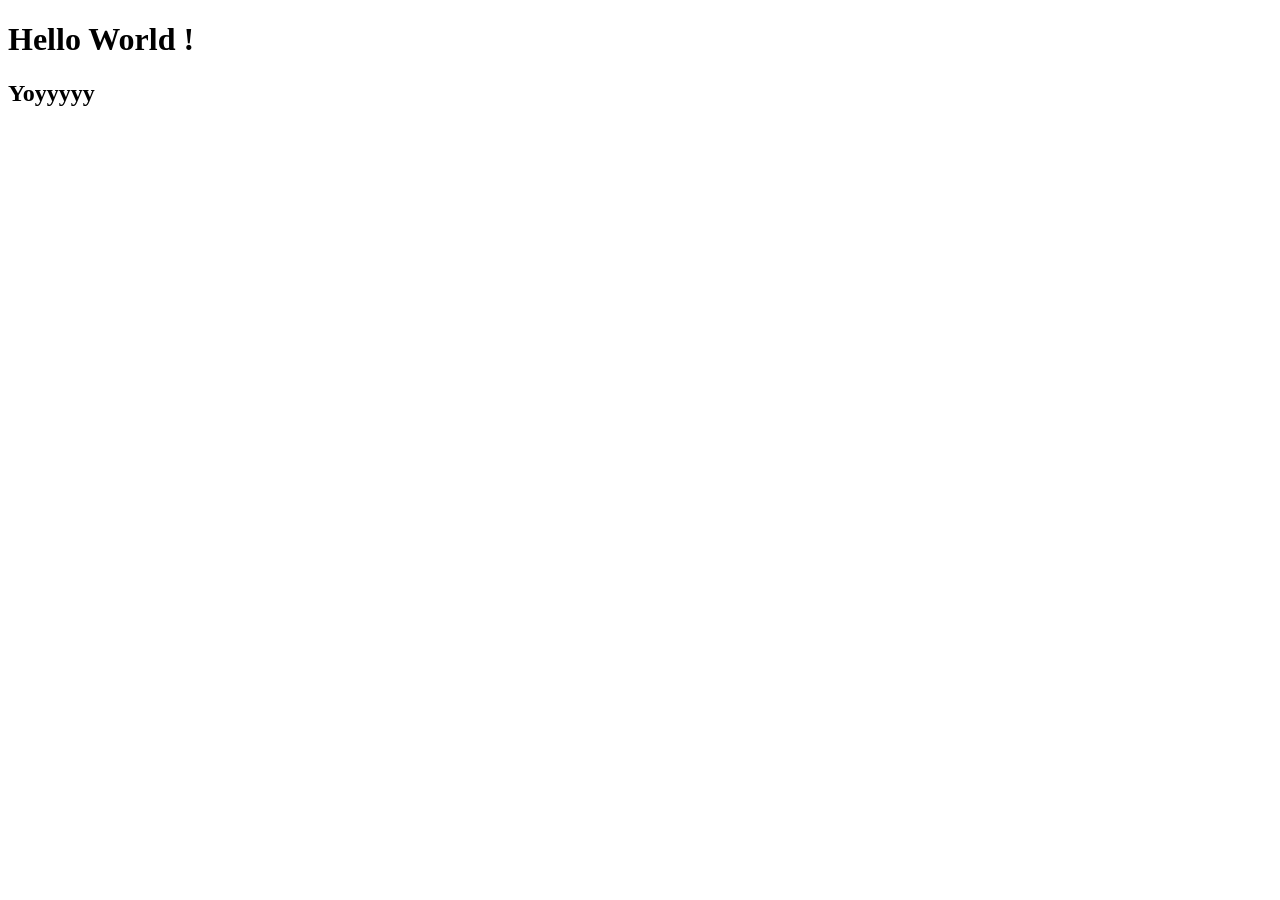
==== index.html @ 07645898 "name" ====
<!DOCTYPE html>
<html lang="en">
<head>
    <meta charset="UTF-8">
    <meta http-equiv="X-UA-Compatible" content="IE=edge">
    <meta name="viewport" content="width=device-width, initial-scale=1.0">
    <title>Document</title>
</head>
<body>
    <h1>Hello World !</h1>
    <h2>Yoyyyyy</h2>
</body>
</html>
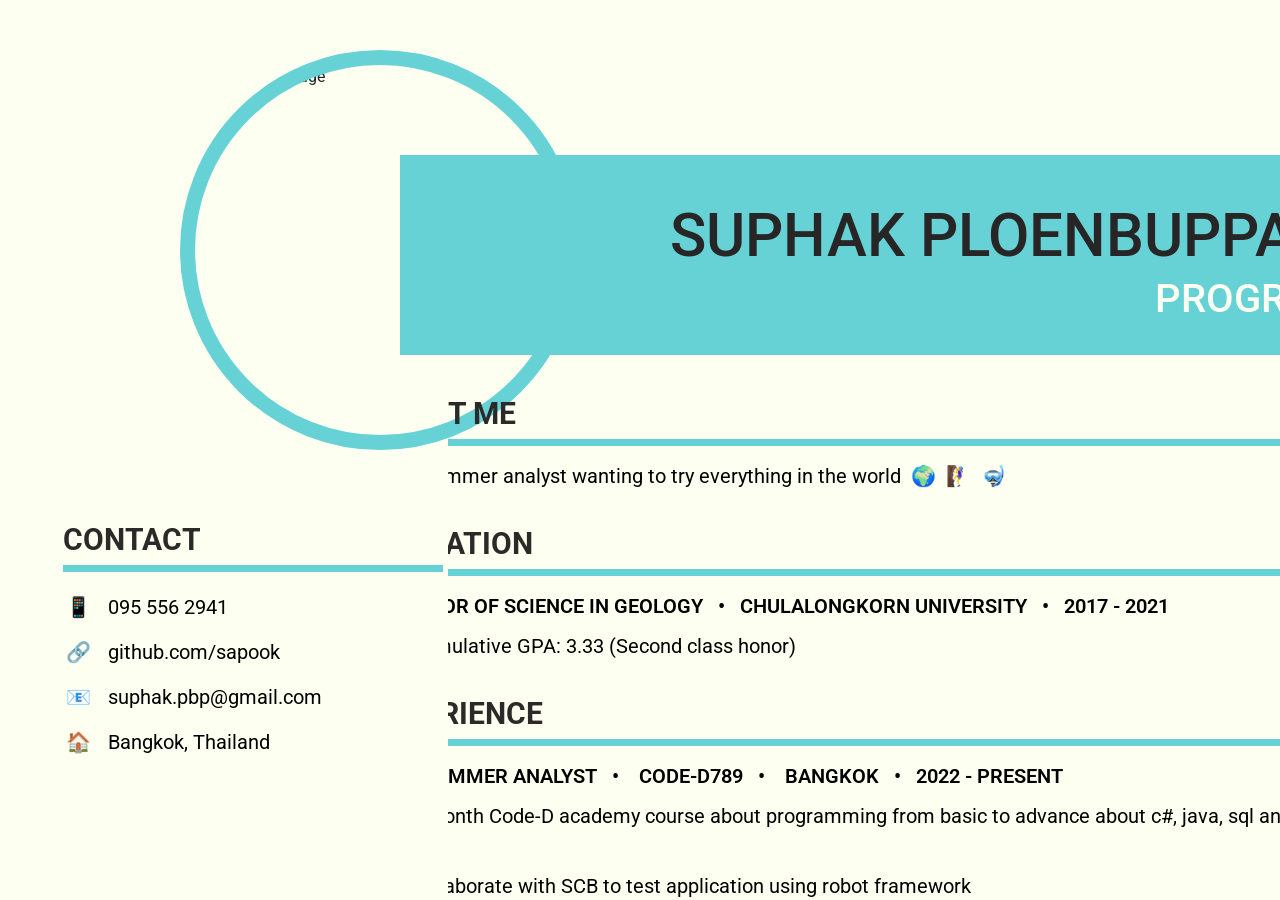
==== commit a4620c0e: "DONE!" ====
--- a/index.html
+++ b/index.html
@@ -4,10 +4,87 @@
     <meta charset="UTF-8">
     <meta http-equiv="X-UA-Compatible" content="IE=edge">
     <meta name="viewport" content="width=device-width, initial-scale=1.0">
-    <title>Document</title>
+    <title>Suphak's Personal Site</title>
+    <link rel="icon" type="image/png" href="./images/approved.png">
+    <link rel="stylesheet" href="css/style.css">
+    <link rel="stylesheet" href="css/bootstrap.min.css">
+    
+    <link href="https://cdn.jsdelivr.net/npm/bootstrap@5.3.0-alpha1/dist/css/bootstrap.min.css" rel="stylesheet" integrity="sha384-GLhlTQ8iRABdZLl6O3oVMWSktQOp6b7In1Zl3/Jr59b6EGGoI1aFkw7cmDA6j6gD" crossorigin="anonymous">
+    <link rel="preconnect" href="https://fonts.googleapis.com">
+    <link rel="preconnect" href="https://fonts.gstatic.com" crossorigin="">
+    <link href="https://fonts.googleapis.com/css2?family=Roboto:ital,wght@0,400;0,500;0,700;1,500;1,700&amp;display=swap" rel="stylesheet">
+    <link rel="stylesheet" href="style.css">
+    <style>
+        body {
+             background-color: #FDFFF0 
+            }
+        .ml-3{
+            margin-left: 10px;
+        }
+        .col-block col-sm-auto image-container{
+            border-radius: 300px;
+            background-color: goldenrod;
+        }
+    </style>
+   
 </head>
 <body>
-    <h1>Hello World !</h1>
-    <h2>Yoyyyyy</h2>
+    <div class="box">
+        <div>
+            <BGhead >
+                <div >
+                    <h1 class="txtname">SUPHAK PLOENBUPPA</h1>
+                    <h2 class="txtname2">PROGRAMMER ANALYST</h1>
+                </div>
+            </BGhead>
+            <img  class="Profile circle" src="Aye.jpg" alt="Can't find image" >    
+        </div> 
+        <div class="split left">
+            <div class="centeredleft">
+              <h2 class="txttopic">CONTACT</h2>
+              <div class="lineleft formatline"></div>
+              <div class="d-flex contact-info">
+                <p class="txtemoji">📱</p>
+                <p class="txtcontent">095 556 2941</p>
+              </div>
+              <div class="d-flex contact-info">
+                <p class="txtemoji">🔗</p>
+                <a class="txtcontent" href="https://github.com/sapook">github.com/sapook </a>  
+              </div>    
+              <div class="d-flex contact-info">
+                <p class="txtemoji">📧</p>
+                <p class="txtcontent">suphak.pbp@gmail.com</p>
+              </div>
+              <div class="d-flex contact-info">
+                <p class="txtemoji">🏠</p>
+                <p class="txtcontent">Bangkok, Thailand</p>
+              </div>             
+            </div>            
+        </div>
+
+        <div class="split right">
+            <div class="centeredright">
+              <h2 class="txttopic">ABOUT ME</h2>
+              <div class="lineright formatline"></div>              
+              <p class="txtcontent">A programmer analyst wanting to try everything in the world&nbsp;&nbsp;🌍&nbsp;&nbsp;🧗‍♀️&nbsp;&nbsp;🤿</p>
+              <h2 class="txttopic">EDUCATION</h2>
+              <div class="lineright formatline"></div>  
+              <p class="txtcontent" style="font-weight: 600;">BACHELOR OF SCIENCE IN GEOLOGY &nbsp;&nbsp;• &nbsp;&nbsp;CHULALONGKORN UNIVERSITY &nbsp;&nbsp;•&nbsp;&nbsp; 2017 - 2021</p>
+              <p class="txtcontent">  &nbsp;&nbsp;&nbsp;&nbsp;•&nbsp;&nbsp; Cumulative GPA: 3.33 (Second class honor)</p>
+              <h2 class="txttopic">EXPERIENCE</h2>
+              <div class="lineright formatline"></div>            
+              <p class="txtcontent" style="font-weight: 600;">PROGRAMMER ANALYST &nbsp;&nbsp;• &nbsp;&nbsp; CODE-D789 &nbsp;&nbsp;• &nbsp;&nbsp; BANGKOK  &nbsp;&nbsp;•&nbsp;&nbsp; 2022 - PRESENT</p>
+              <p class="txtcontent">  &nbsp;&nbsp;&nbsp;&nbsp;•&nbsp;&nbsp; 5 month Code-D academy course about programming from basic to advance about c#, java, sql and other soft skills.</p>
+              <p class="txtcontent">  &nbsp;&nbsp;&nbsp;&nbsp;•&nbsp;&nbsp; Collaborate with SCB to test application using robot framework</p>              
+            </div>            
+        </div>
+    </div>
 </body>
-</html>+</html>
+
+
+
+
+
+
+
--- a/style.css
+++ b/style.css
@@ -0,0 +1,131 @@
+.box {
+    position: relative;    
+    font-family: 'Roboto', sans-serif;
+}
+BGhead {
+    background-color:  #66D2D6;    
+    padding: 5px;
+    margin: 75px; 
+    width: 100%; 
+    height: 200px;
+    margin-bottom: 20px;
+    margin-top: 155px; 
+    margin-left: 400px;
+    display: inline-block; 
+    position: absolute;
+    max-width: 1350px;
+}
+.Profile {
+    top:50px;
+    border-radius: 400px;
+    margin-right: 60px;
+    margin-left: 180px; 
+    position: absolute;
+    background-size: cover;
+}
+.circle {
+    border:15px solid #66D2D6;    
+    height:400px;
+    border-radius:50%;
+    -moz-border-radius:50%;
+    -webkit-border-radius:50%;
+    width:400px;
+    position: absolute;
+}
+.txtname{
+    position: absolute;
+    margin-left: 265px;
+    margin-top: 40px; 
+    font-family: 'Roboto', sans-serif;
+    color: rgb(39, 37, 37);    
+    font-size: 60px;
+    font-weight: 1200px;
+}
+.txtname2{
+    position: absolute;
+    margin-left: 750px;
+    margin-top: 115px; 
+    font-family: 'Roboto', sans-serif;
+    color: #FDFFF0;    
+    font-size: 40px;
+    font-weight: 10px;
+}
+/* Split the screen in half */
+.split {
+    height: 100%;
+    width: 65%;
+    position: fixed;
+    z-index: 1;
+    top: 10px;
+    overflow-x: hidden;
+    padding-top: 20px;
+  }
+  
+  /* Control the left side */
+  .left {
+    left: 0;
+  }
+  
+  /* Control the right side */
+  .right {
+    right: 0;
+  }
+  .centeredleft {
+    position: absolute;
+    top: 46.8%;
+    left: 35%;
+    transform: translate(-60%, +20%);
+    text-align: left;
+  }
+  .centeredright {
+    position: absolute;
+    top: 39%;
+    left: 29%;
+    transform: translate(-30%, 0%);
+   text-align: left;
+  }
+
+  .txttopic{
+    color: #2c2929; 
+    font-weight: bolder;
+    font-size: 30px;
+    margin-left: 0;
+    margin-bottom: 12PX;
+    margin-top: 35PX;
+}
+.lineleft{
+    width: 380px;
+}
+.lineright{
+    width: 1070px;
+}
+
+.formatline{  
+  background-color: #66D2D6;
+  height: 7px;      
+  margin-left: 0px;
+  margin-bottom: 15px;
+  margin-top: -5px;
+}
+
+.txtcontent{
+  font-size: 20px;
+  font-weight: 400; 
+  margin-bottom: 10px;
+  margin-top: 5px;
+  color: black;
+   text-decoration: none;
+}
+.txtemoji{  
+  margin-bottom: px;
+  margin-top: 5px;
+  color: black;
+   text-decoration: none;
+   margin-left: 0px;
+   width: 30px;
+   height: 20px;   
+  font-size: 20px;
+  font-weight: 400; 
+  text-align: center;
+  margin-right: 15px;
+}
